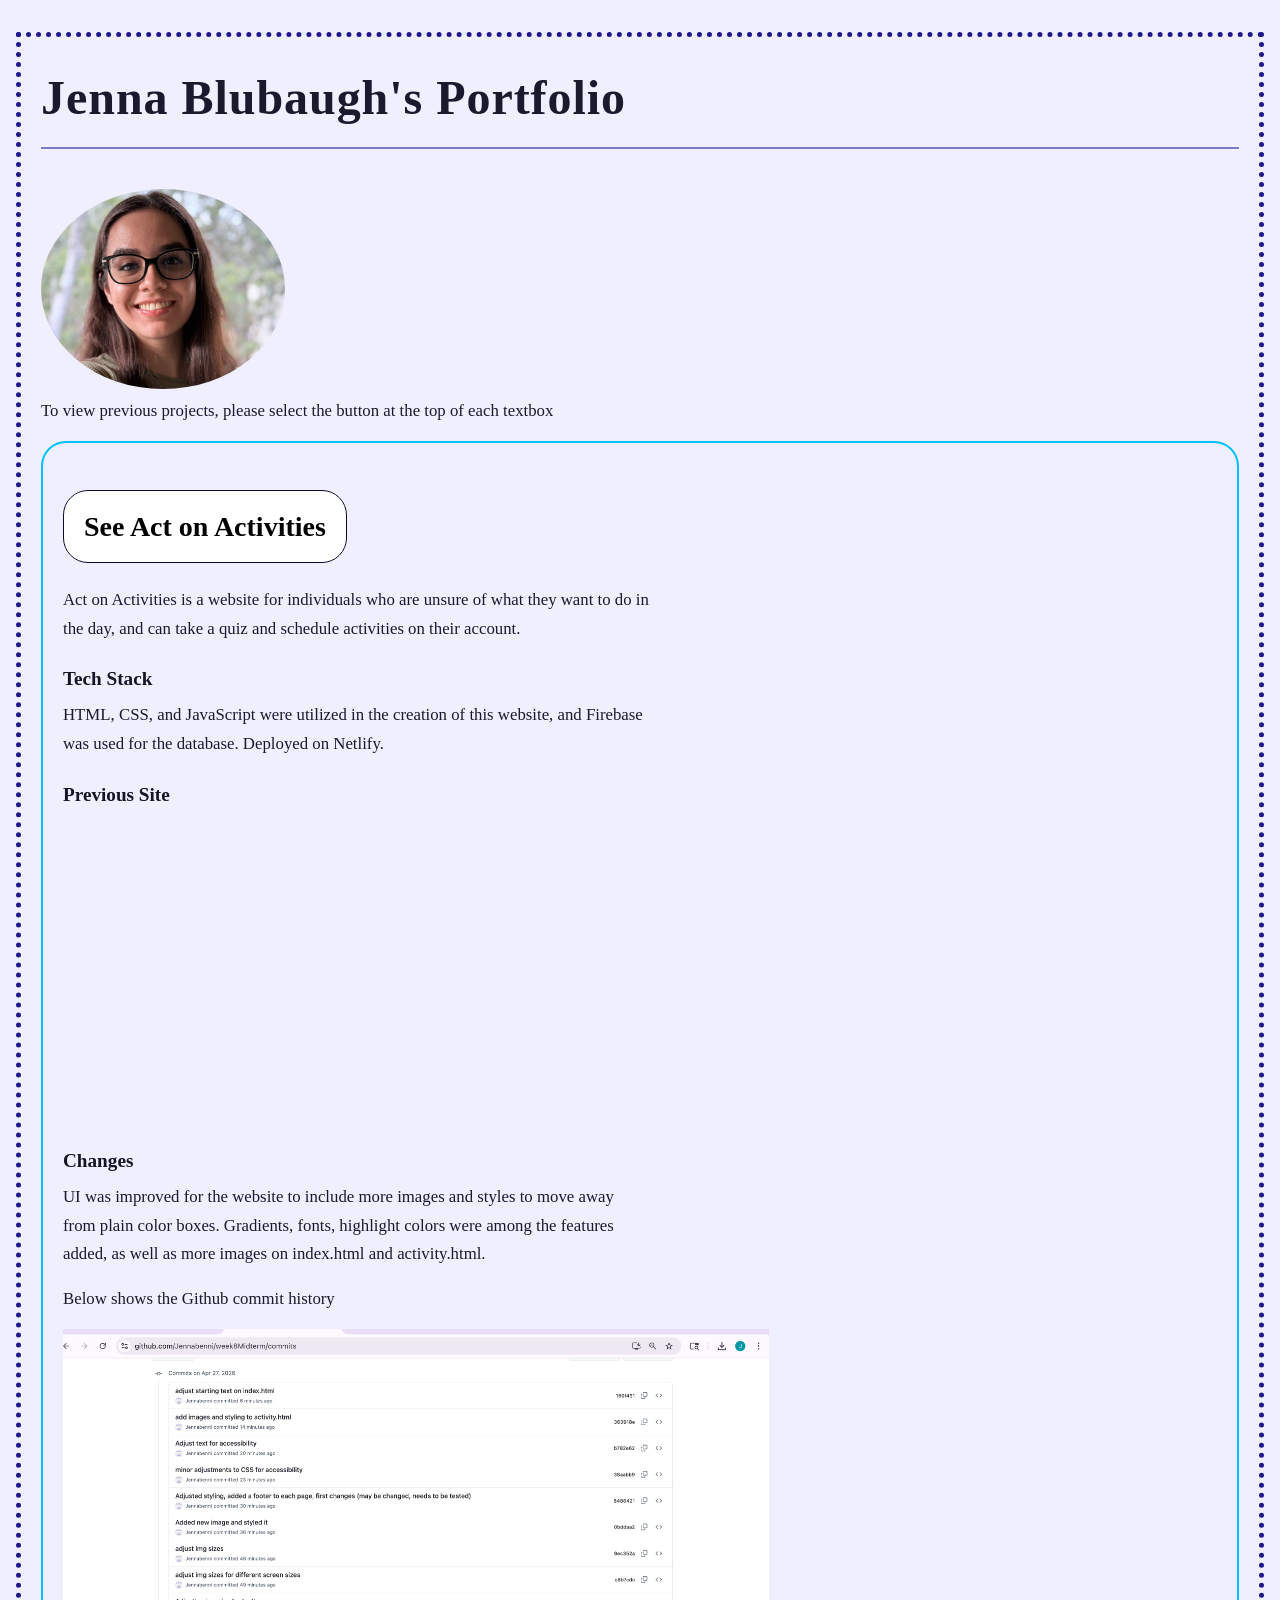
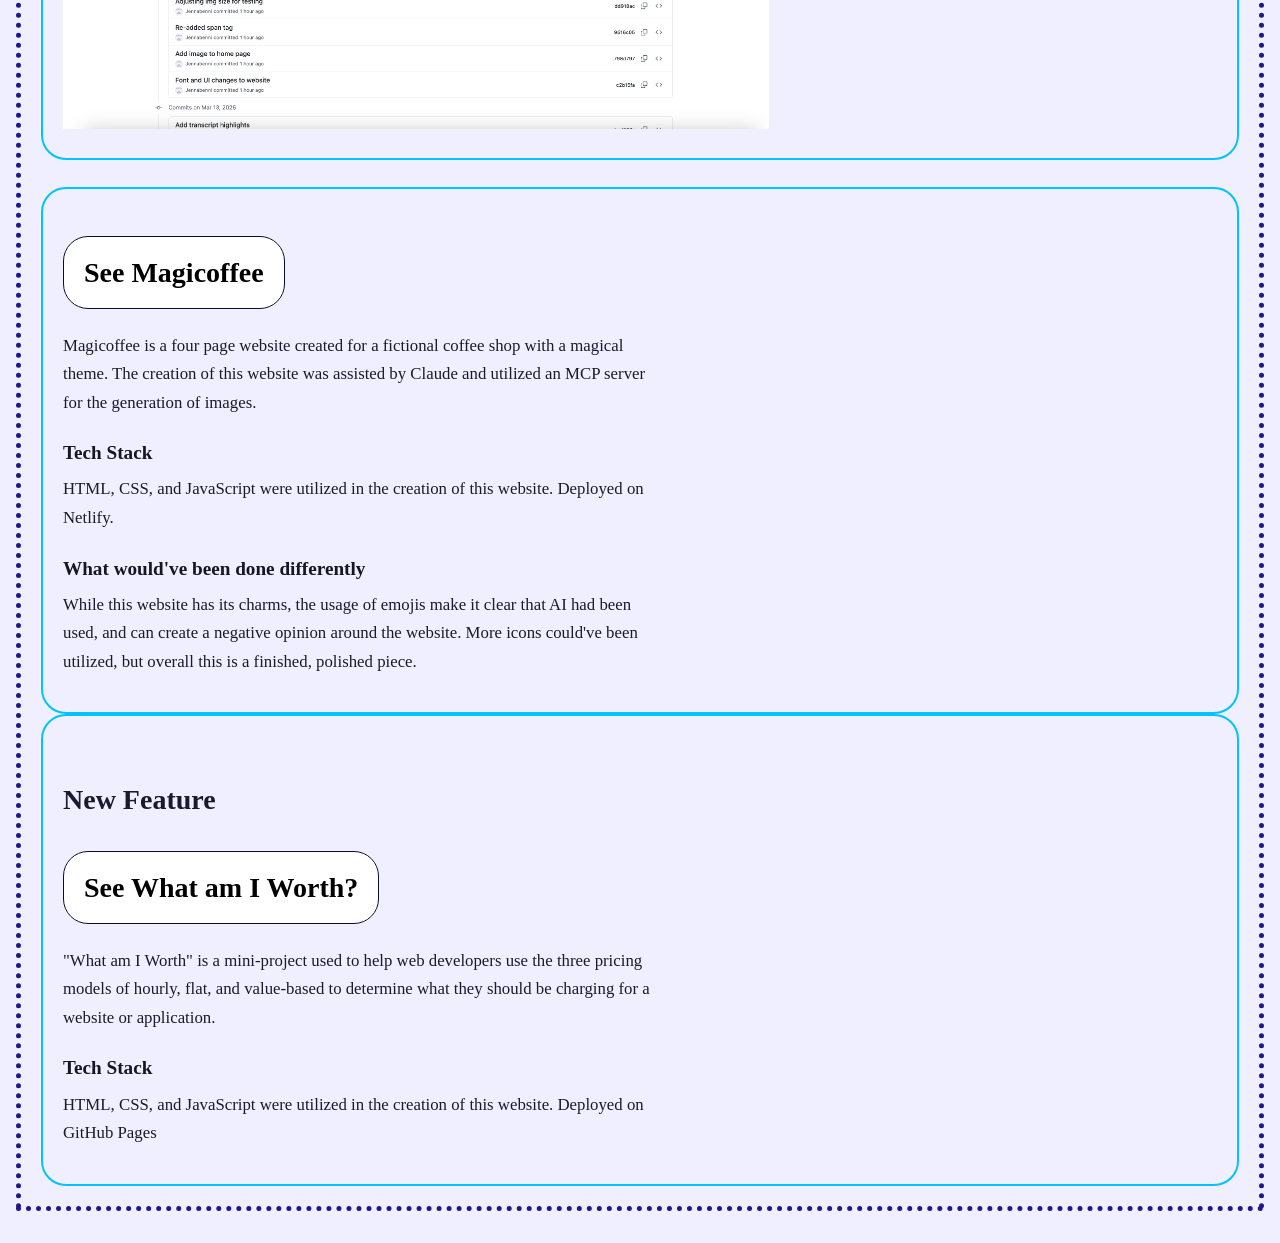
==== index.html @ 50806f48 "update index.html to include new mini-project feature" ====
<!DOCTYPE html>
<html lang="en">

<head>
    <meta charset="UTF-8">
    <meta name="viewport" content="width=device-width, initial-scale=1.0">
    <title>Jenna Blubaugh Portfolio</title>
    <link rel="stylesheet" href="css/styles.css">
</head>

<body>
    <div class="bigBox">

        <h1>Jenna Blubaugh's Portfolio</h1>

        <img src="img/headshot.png" alt="headshot of Jenna" class="headshot">

        <p>To view previous projects, please select the button at the top of each textbox</p>

        <div class="itemCards">
            <h2>
                <a href="https://actonactivities.netlify.app/">
                    See Act on Activities
                </a>
            </h2>
            <br>
            <p>Act on Activities is a website for individuals who are unsure of what they
                want to do in the day, and can take a quiz and schedule activities on their account.
            </p>

            <h3>Tech Stack</h3>
            <p>HTML, CSS, and JavaScript were utilized in the creation of this website, and Firebase was used for the
                database. Deployed on Netlify.
            </p>

            <h3>Previous Site</h3>

            <video width="400" height="300" autoplay muted>
                <source src="videos/AoASnippet.MP4" type="video/mp4">
            </video>

            <h3>Changes</h3>

            <p>UI was improved for the website to include more images and styles to move away from plain color boxes.
                Gradients,
                fonts, highlight colors were among the features added, as well as more images on index.html and
                activity.html.
            </p>

            <p>Below shows the Github commit history</p>
            <img src="img/gitHistory.png" alt="image of GitHub commit history">

        </div>
        <br>
        <div class="itemCards">
            <h2>
                <a href="https://magicoffeestaticsite.netlify.app/">See Magicoffee</a>
            </h2>
            <br>
            <p>Magicoffee is a four page website created for a fictional coffee shop with a magical theme. The creation
                of
                this
                website was assisted by Claude and utilized an MCP server for the generation of images.</p>

            <h3>Tech Stack</h3>
            <p>HTML, CSS, and JavaScript were utilized in the creation of this website. Deployed on Netlify.</p>

            <h3>What would've been done differently</h3>

            <p>While this website has its charms, the usage of emojis make it clear that AI had been used, and can
                create a
                negative opinion around the website. More icons could've been utilized, but overall this is a finished,
                polished
                piece. </p>
        </div>

        <div class="itemCards">

            <h2>New Feature</h2>

            <h2>
                <a href="https://jennabenni.github.io/newFeatureAI/">See What am I Worth?</a>
            </h2>
            <br>
            <p>"What am I Worth" is a mini-project used to
                help web developers use the three pricing models of hourly, flat, and value-based to determine what they
                should be charging for a website or application.
            </p>

            <h3>Tech Stack</h3>
            <p>HTML, CSS, and JavaScript were utilized in the creation of this website. Deployed on GitHub Pages</p>


        </div>
    </div>
</body>

</html>
---- css/styles.css ----
*,
*::before,
*::after {
    box-sizing: border-box;
    margin: 0;
    padding: 0;

}

.bigBox {
    border: solid 5px rgb(31, 23, 139);
    /*
    border-right: solid 10px rgb(52, 37, 255);


    border-top: none;
    border-left: none;
    border-bottom: none;*/
    border-style: dotted;
    padding: 20px;
}

.itemCards {
    border: solid 2px rgb(0, 195, 255);
    padding: 20px;
    border-radius: 25px;

}

img {
    height: 400px;
    width: auto;
}

.headshot {
    border-radius: 50%;
    height: 200px;
}

body {
    background-color: rgb(239, 239, 255);
    font-family: Georgia, 'Times New Roman', Times, serif;
    color: #1a1a2e;
    line-height: 1.7;
    padding: 2rem 1rem;

}

h1 {
    font-size: clamp(2rem, 5vw, 3rem);
    font-weight: bold;
    margin-bottom: 2.5rem;
    letter-spacing: 0.02em;
    border-bottom: 2px solid #7b7bbd;
    padding-bottom: 0.5rem;
}

h2 {
    font-size: clamp(1.25rem, 3vw, 1.75rem);
    margin-top: 2.5rem;
    margin-bottom: 0.5rem;

}

h2 a {
    color: #000000;
    text-decoration: none;
    background-color: white;
    border: solid 1px rgb(11, 11, 45);
    border-radius: 25px;
    padding: 20px;


}

h2 a:hover {
    text-decoration: none;
    color: #ffffff;
    background-color: rgb(47, 19, 71);

}



h3 {
    font-size: clamp(1rem, 2.5vw, 1.2rem);
    margin-top: 1.25rem;
    margin-bottom: 0.35rem;
    color: #151523;
}

p {
    max-width: 70ch;
    margin-bottom: 1rem;
    font-size: clamp(0.95rem, 2vw, 1.05rem);
}

.project {
    margin-bottom: 3rem;
}

main,
.content {
    max-width: 800px;
    margin: 0 auto;
}

@media (max-width: 600px) {
    body {
        padding: 1.25rem 0.75rem;
    }

    h1 {
        margin-bottom: 1.5rem;
    }

    h2 {
        margin-top: 2rem;
    }
}
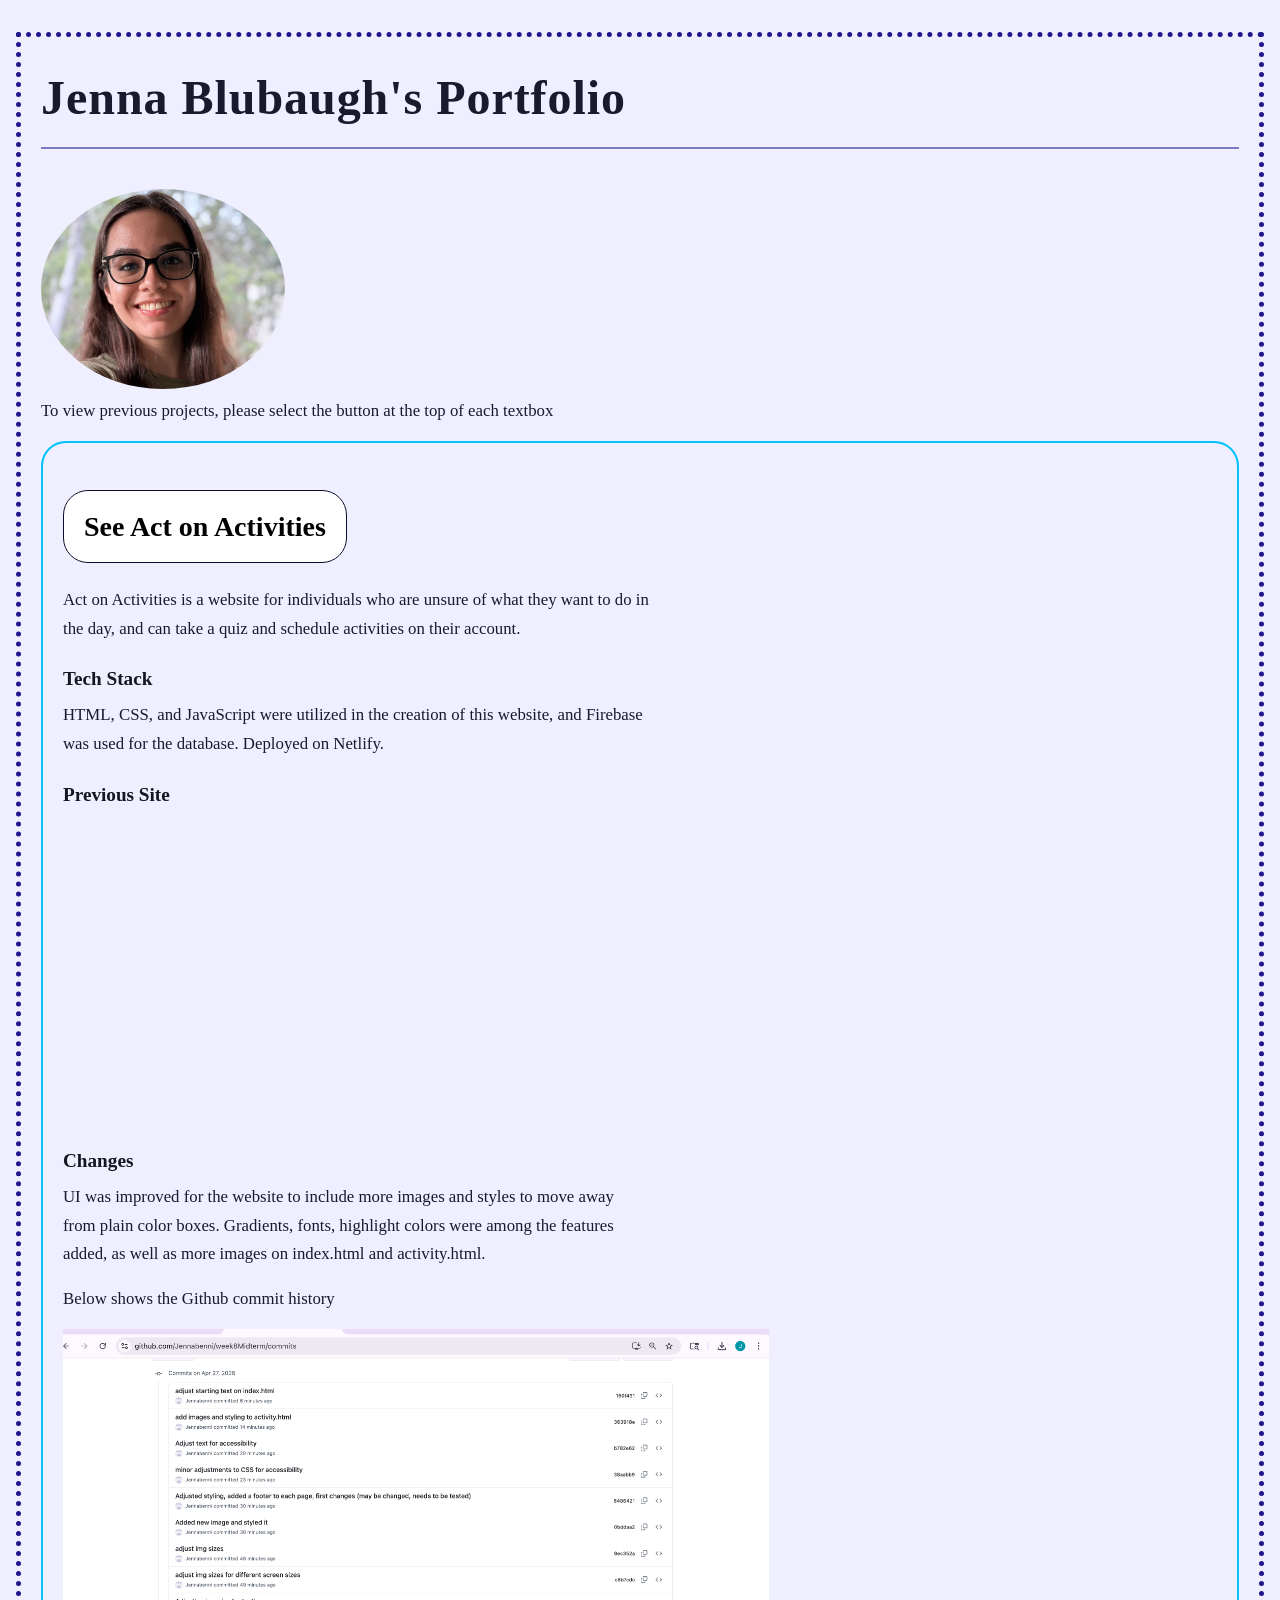
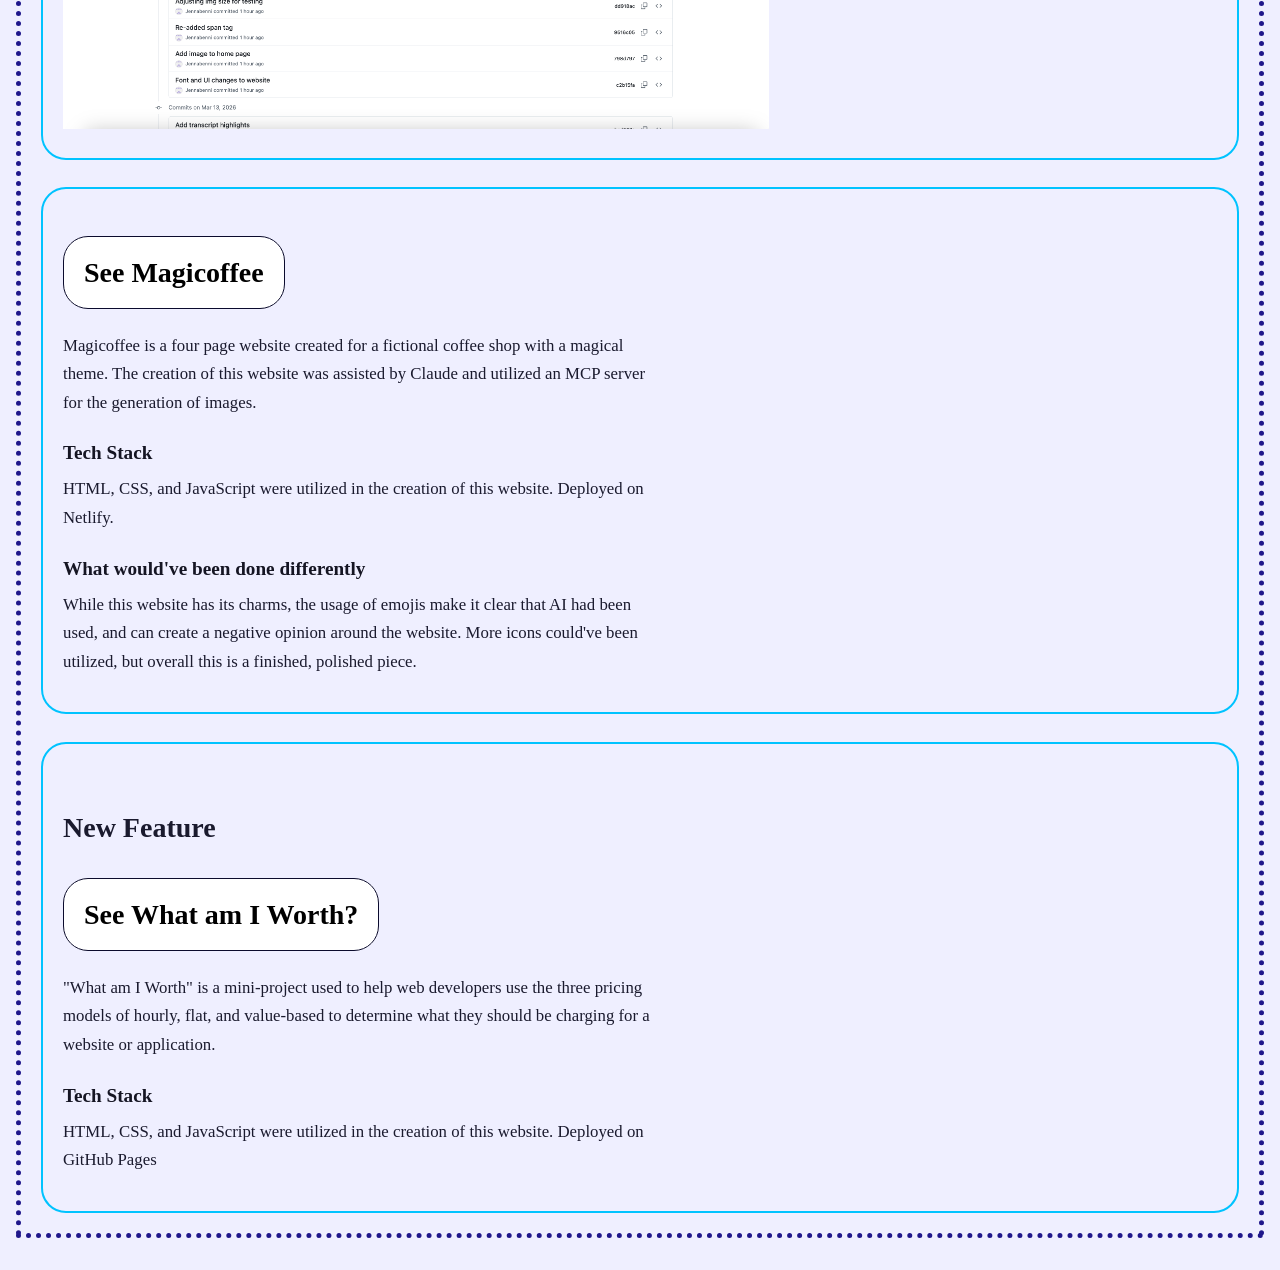
==== commit f538effa: "Add break" ====
--- a/index.html
+++ b/index.html
@@ -73,6 +73,7 @@
                 polished
                 piece. </p>
         </div>
+        <br>
 
         <div class="itemCards">
 
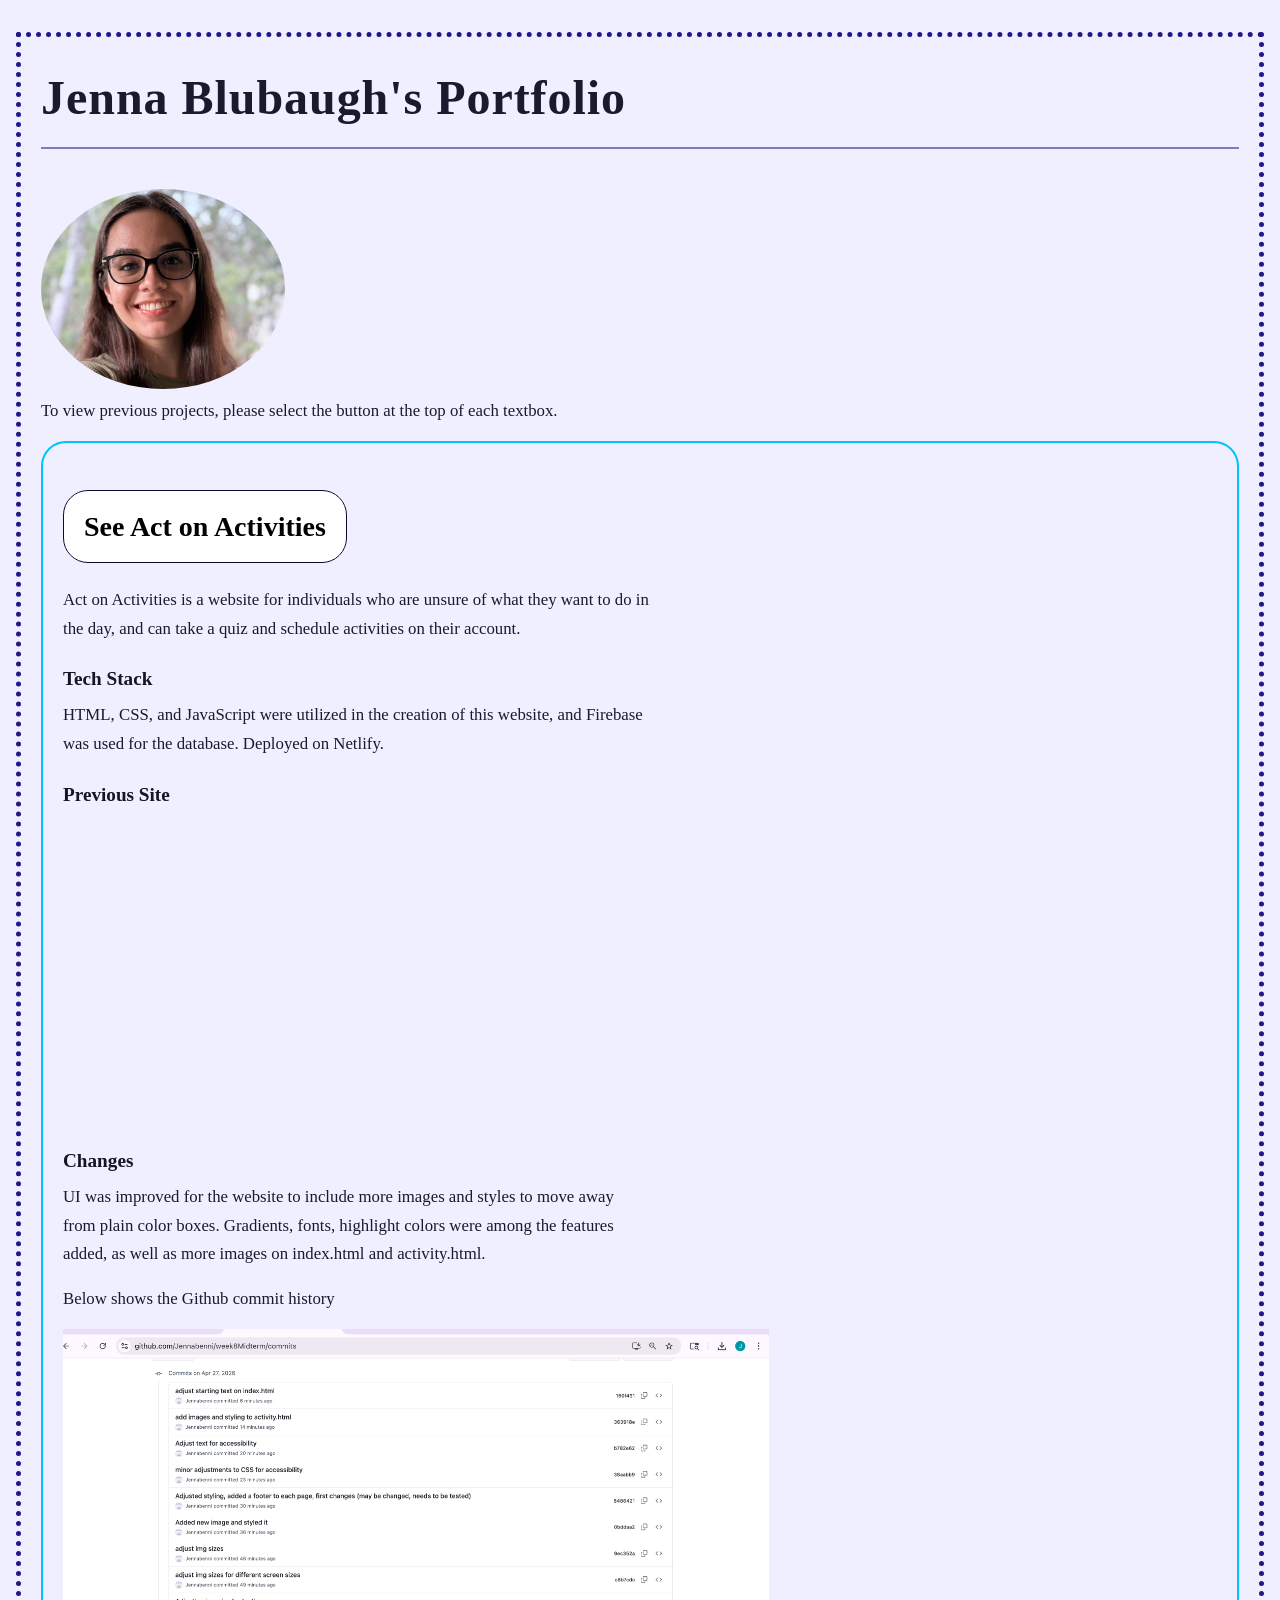
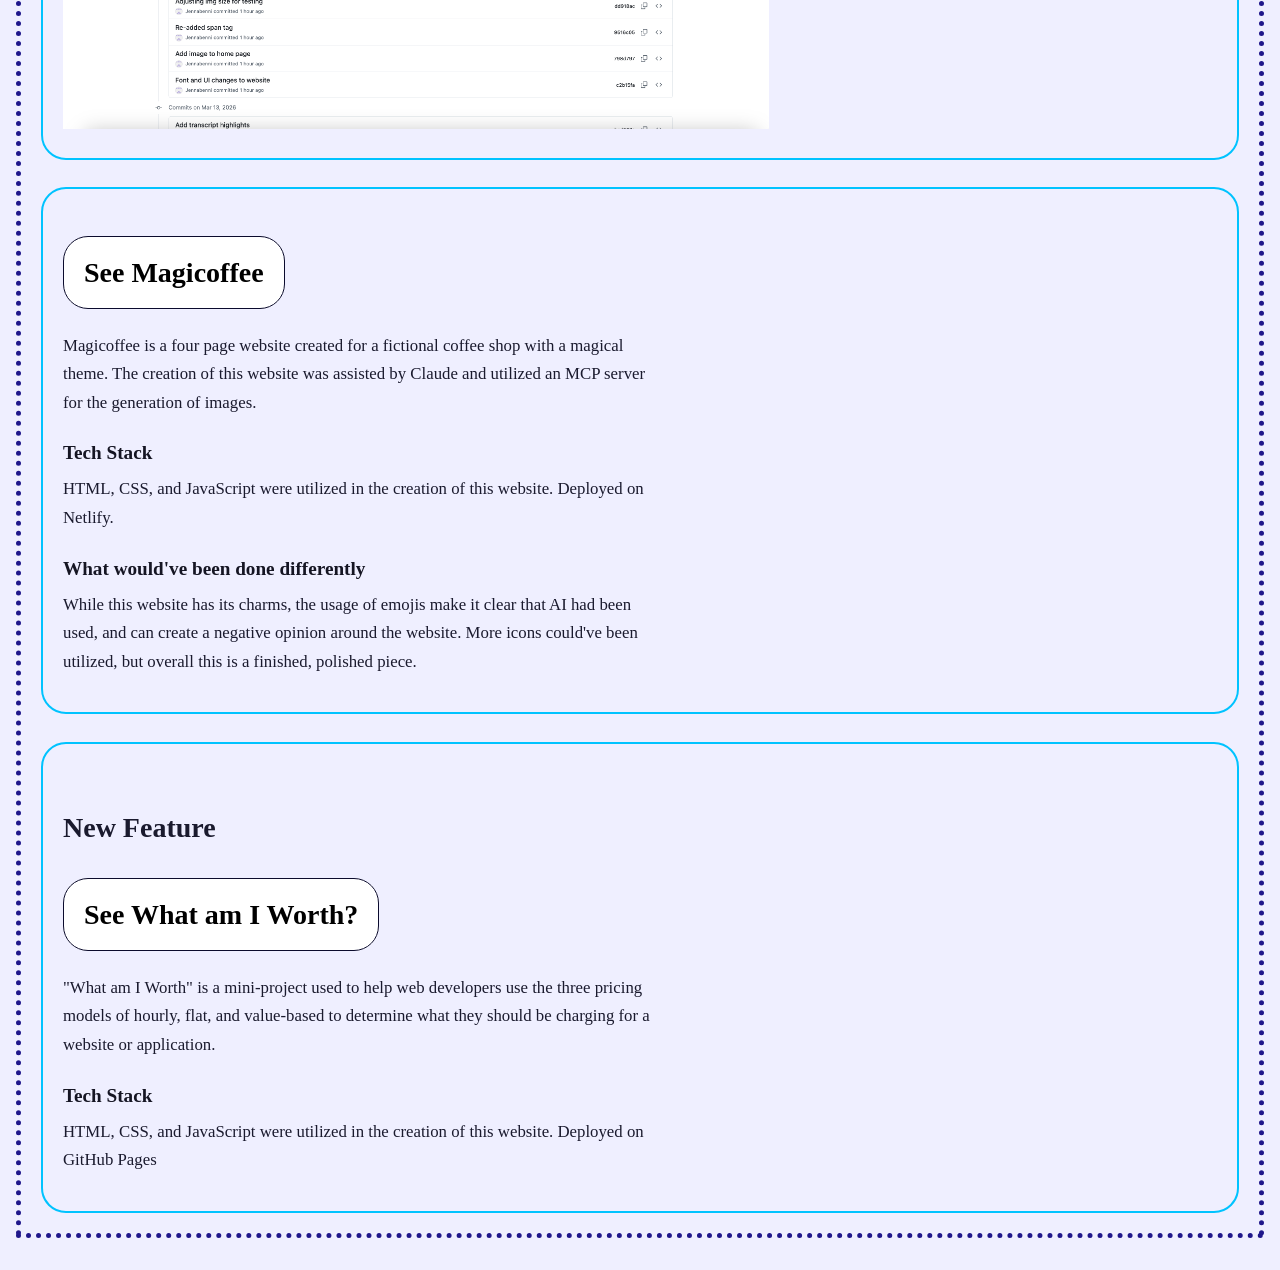
==== commit 95a9ade6: "Added a period to sentence" ====
--- a/index.html
+++ b/index.html
@@ -15,7 +15,7 @@
 
         <img src="img/headshot.png" alt="headshot of Jenna" class="headshot">
 
-        <p>To view previous projects, please select the button at the top of each textbox</p>
+        <p>To view previous projects, please select the button at the top of each textbox.</p>
 
         <div class="itemCards">
             <h2>
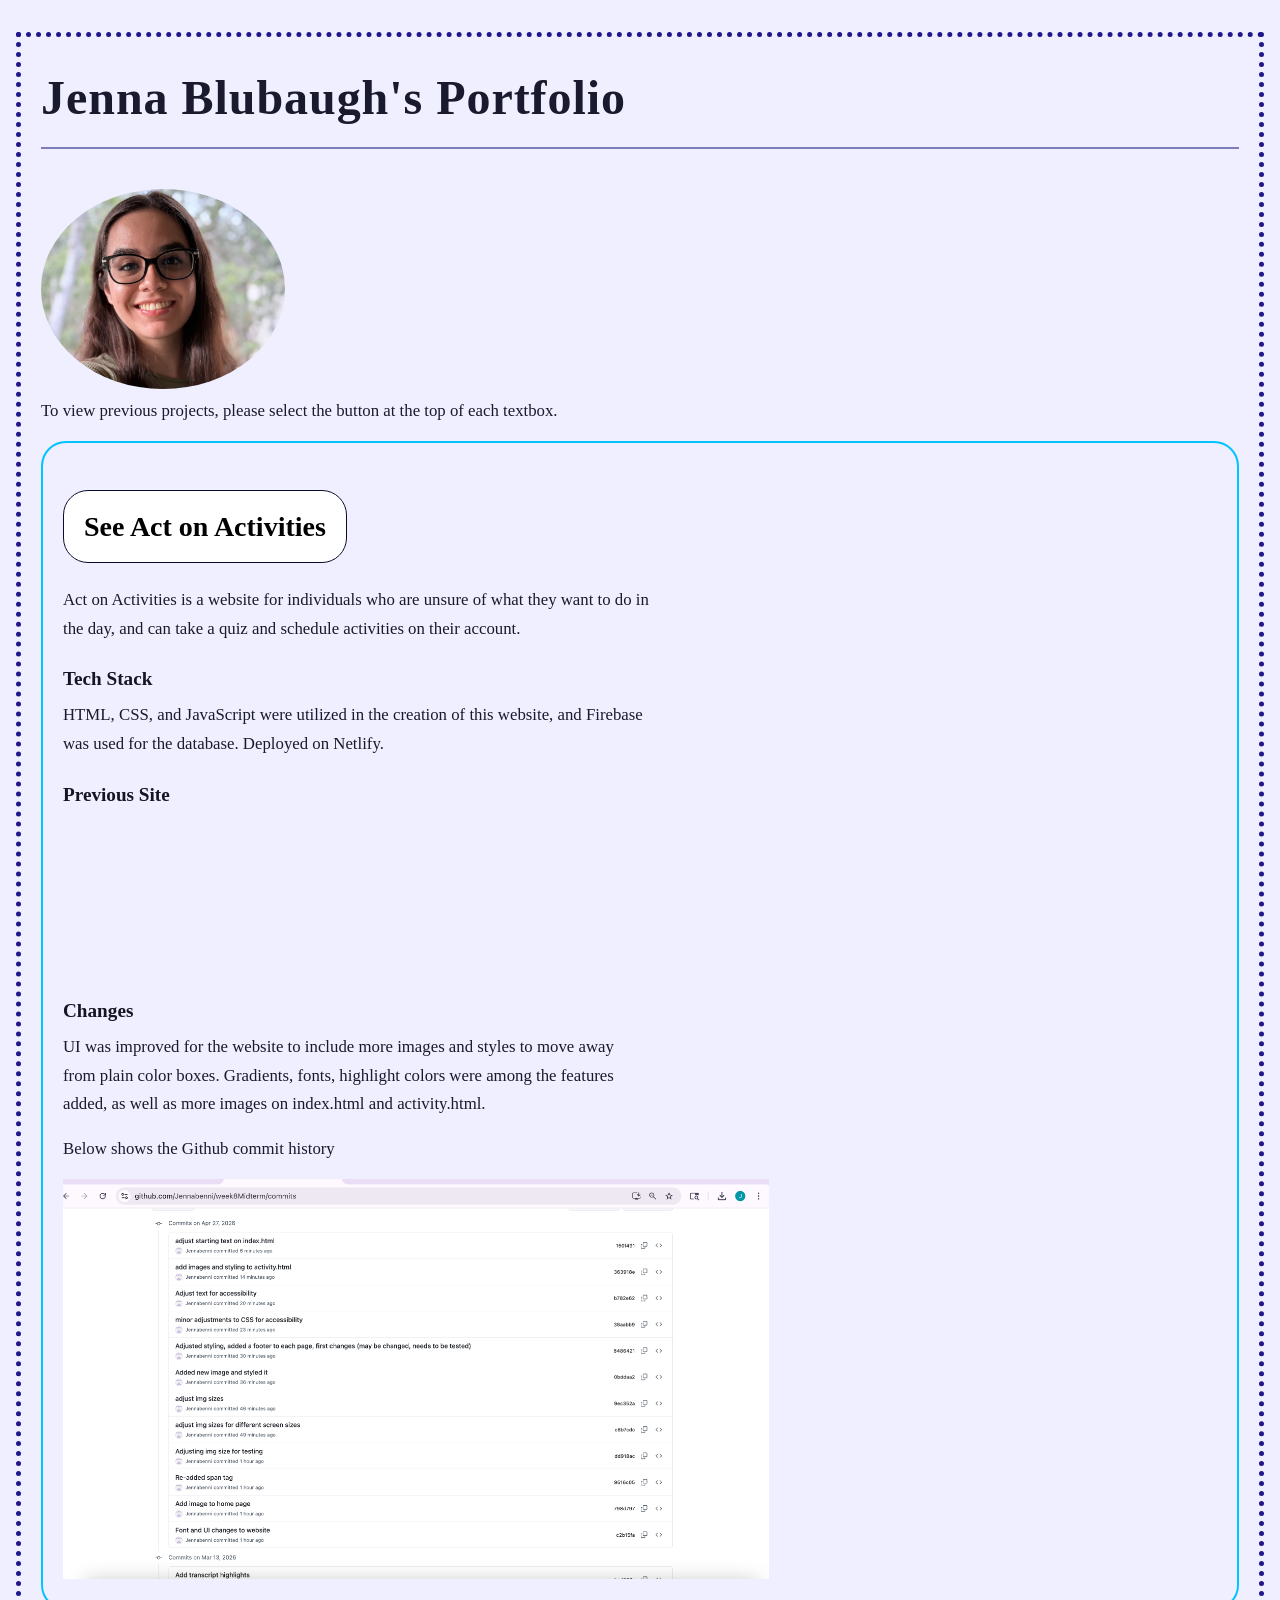
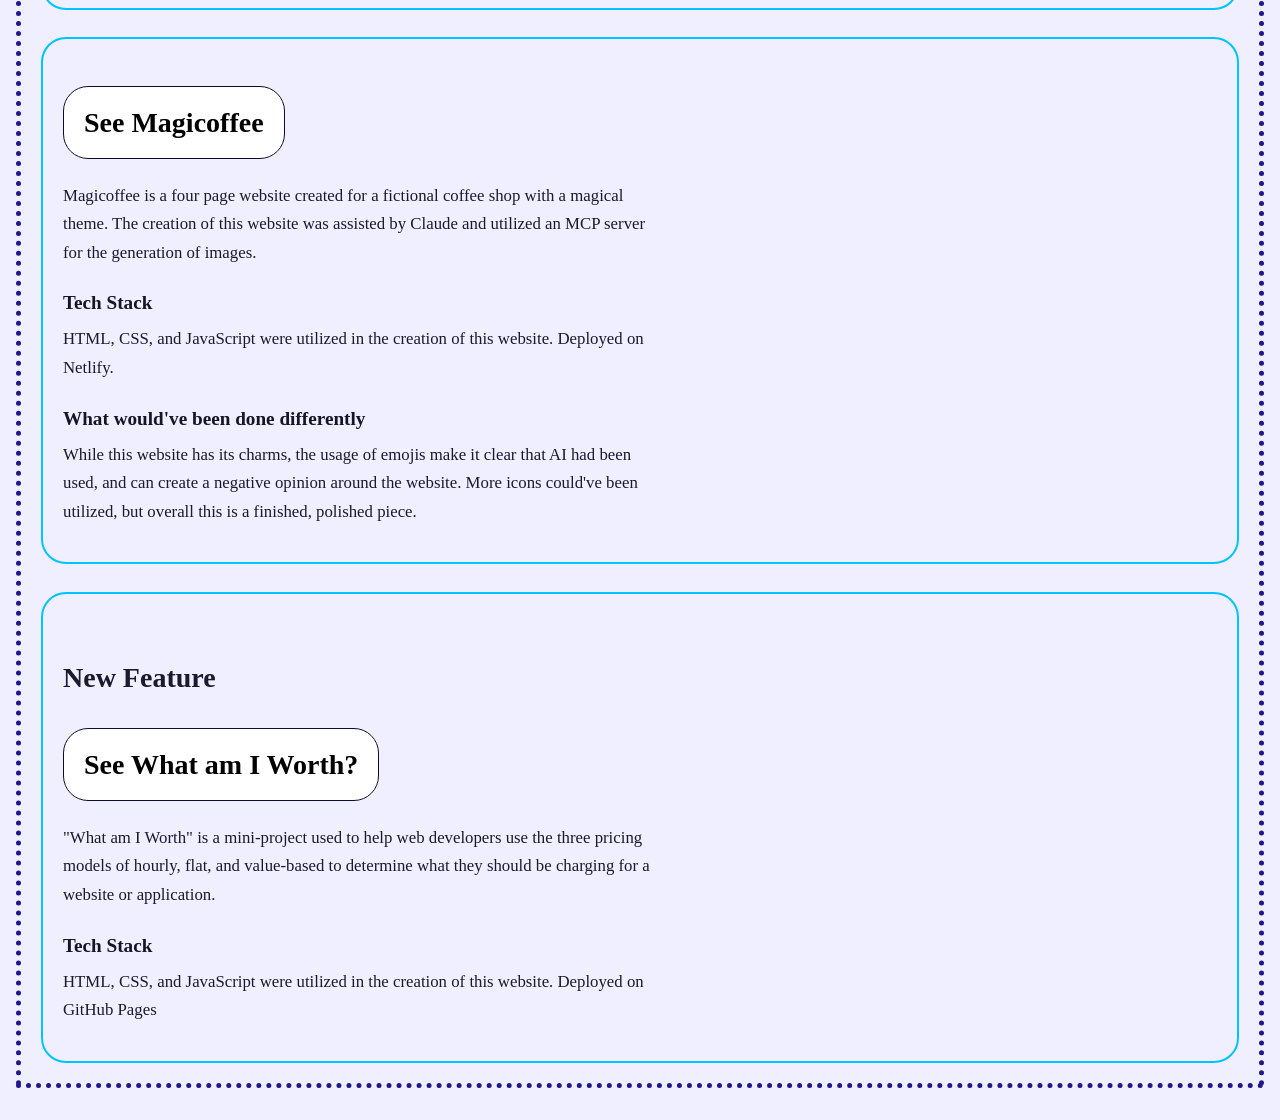
==== commit d2f84787: "Change video dimensions to auto for index.html" ====
--- a/index.html
+++ b/index.html
@@ -35,7 +35,7 @@
 
             <h3>Previous Site</h3>
 
-            <video width="400" height="300" autoplay muted>
+            <video width="auto" height="auto" autoplay muted>
                 <source src="videos/AoASnippet.MP4" type="video/mp4">
             </video>
 
@@ -96,4 +96,4 @@
     </div>
 </body>
 
-</html>+</html>
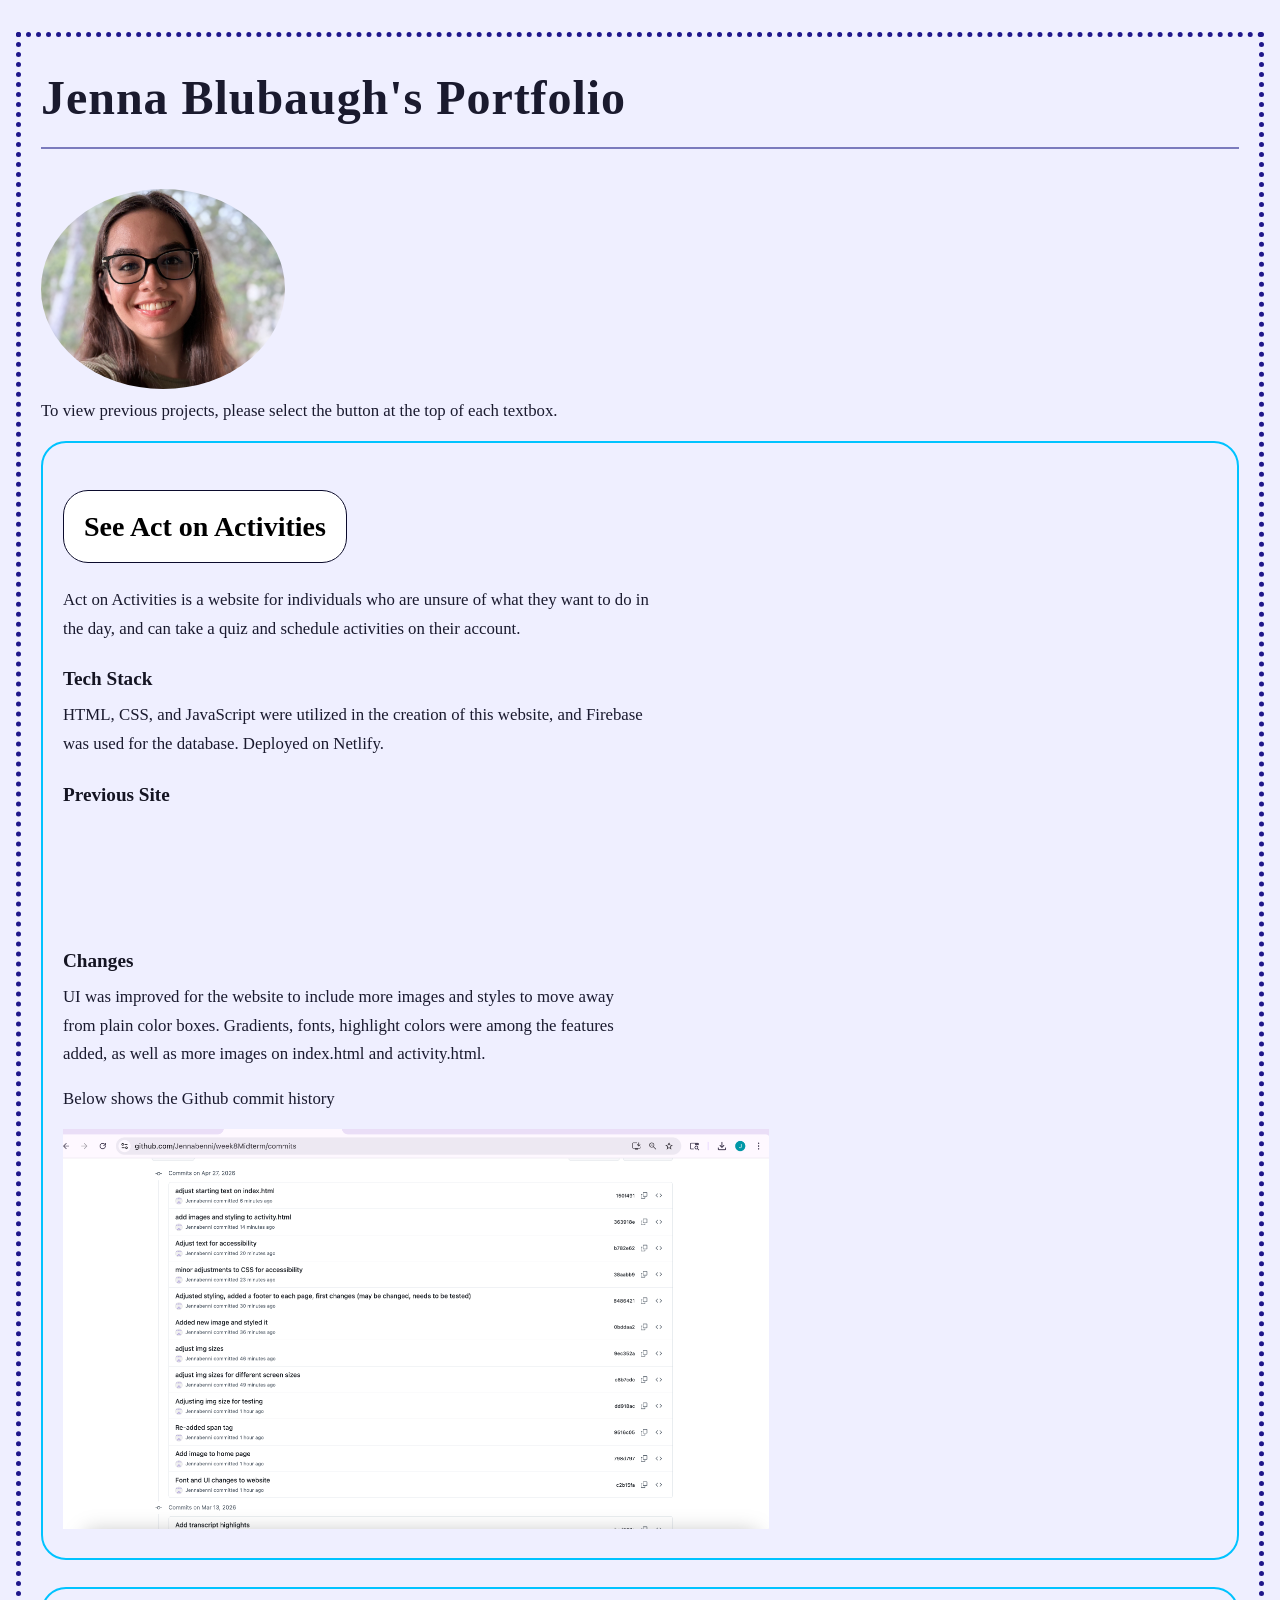
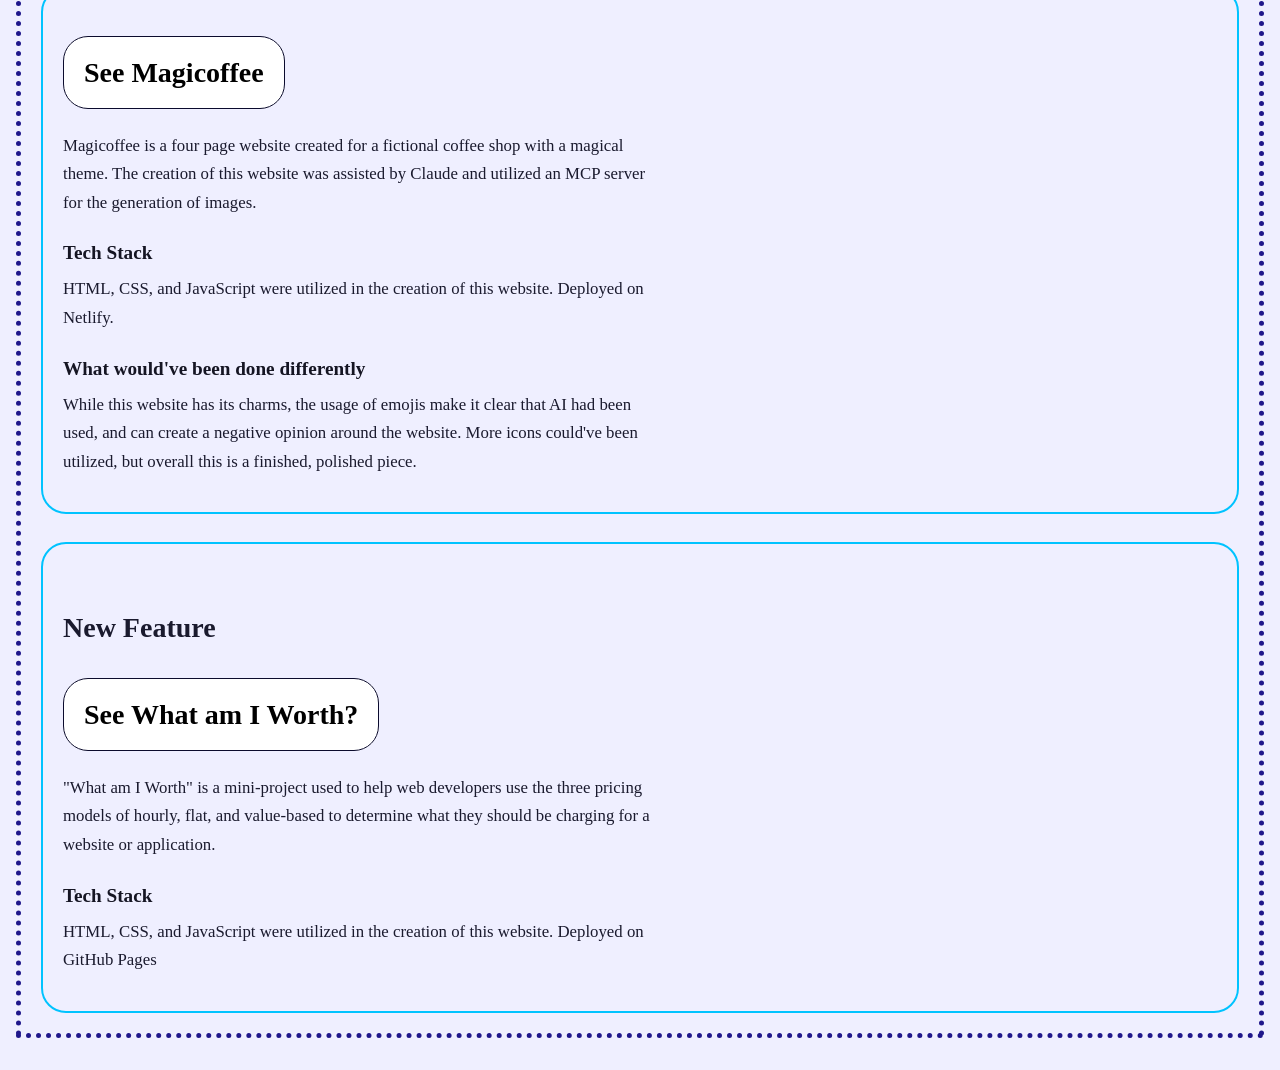
==== commit a2742d86: "Adjust video dimensions in index.html" ====
--- a/index.html
+++ b/index.html
@@ -35,7 +35,7 @@
 
             <h3>Previous Site</h3>
 
-            <video width="auto" height="auto" autoplay muted>
+            <video width="200" height="auto" autoplay muted>
                 <source src="videos/AoASnippet.MP4" type="video/mp4">
             </video>
 
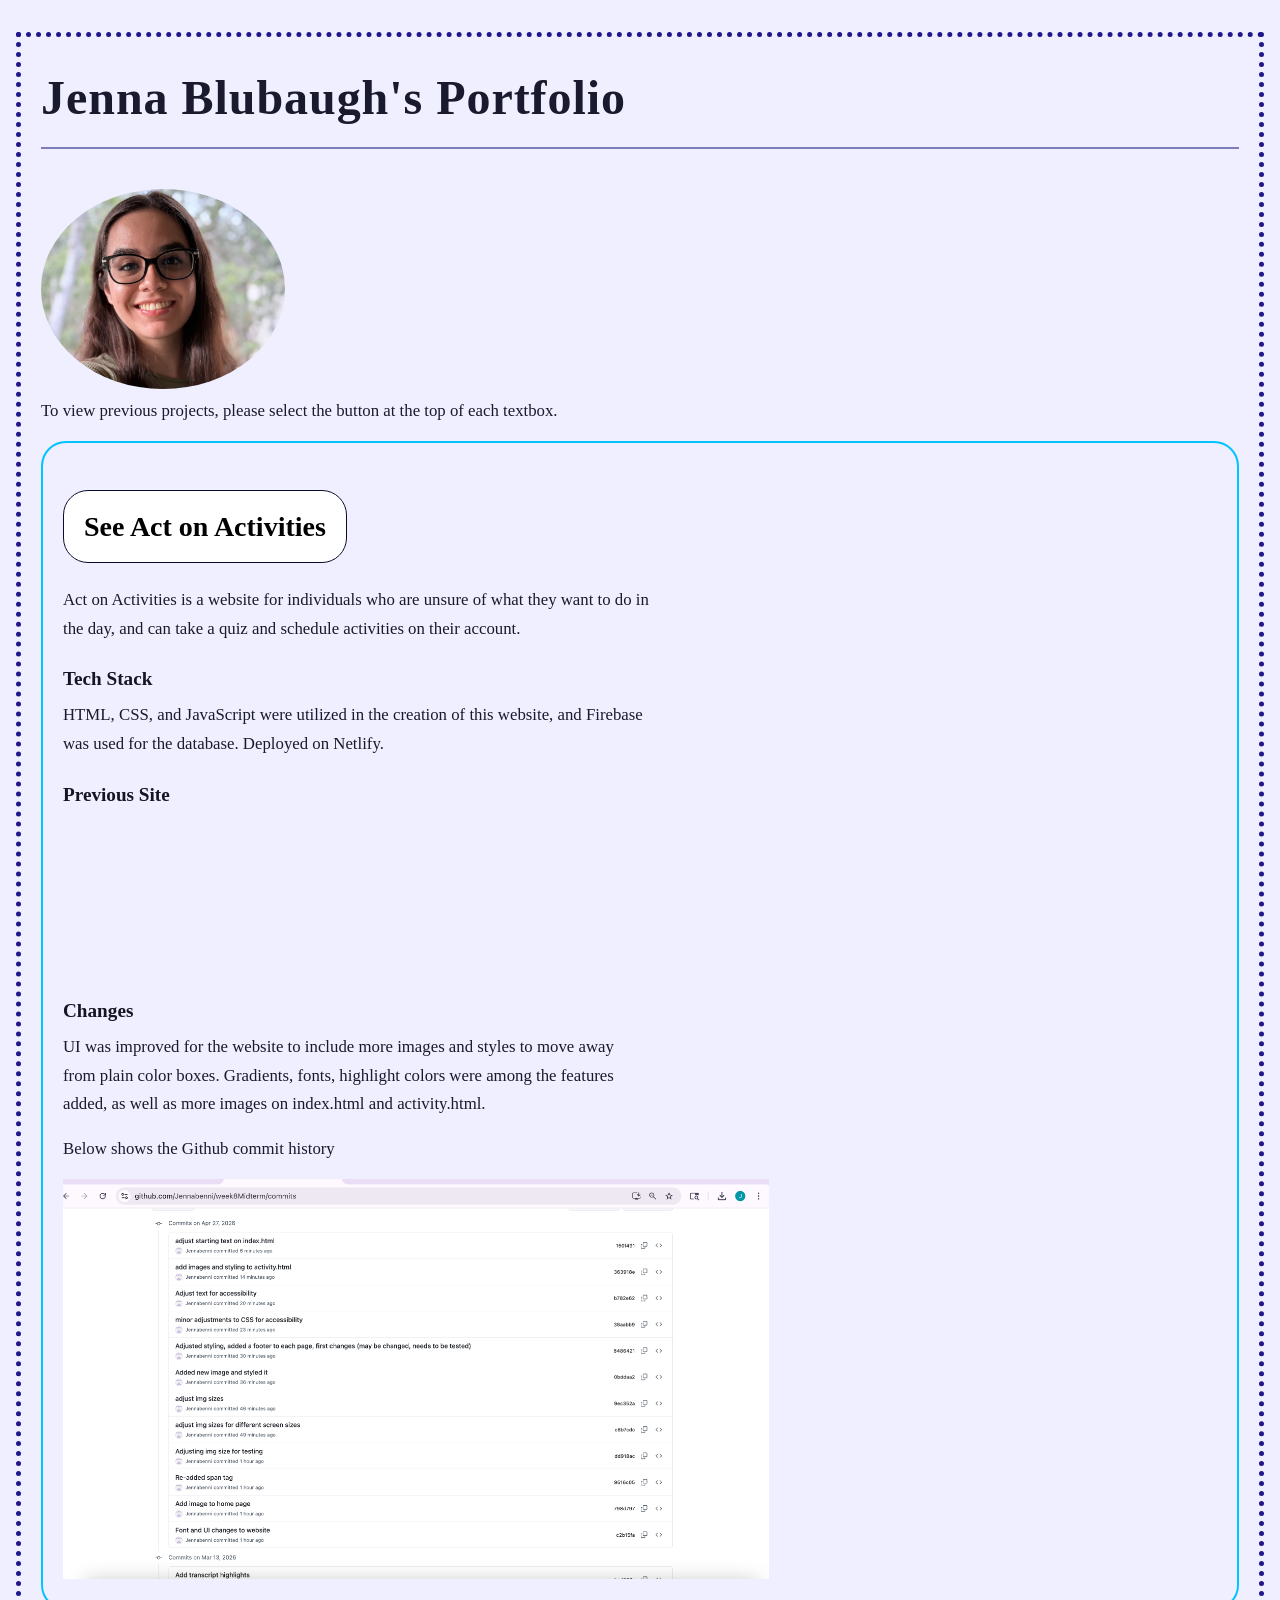
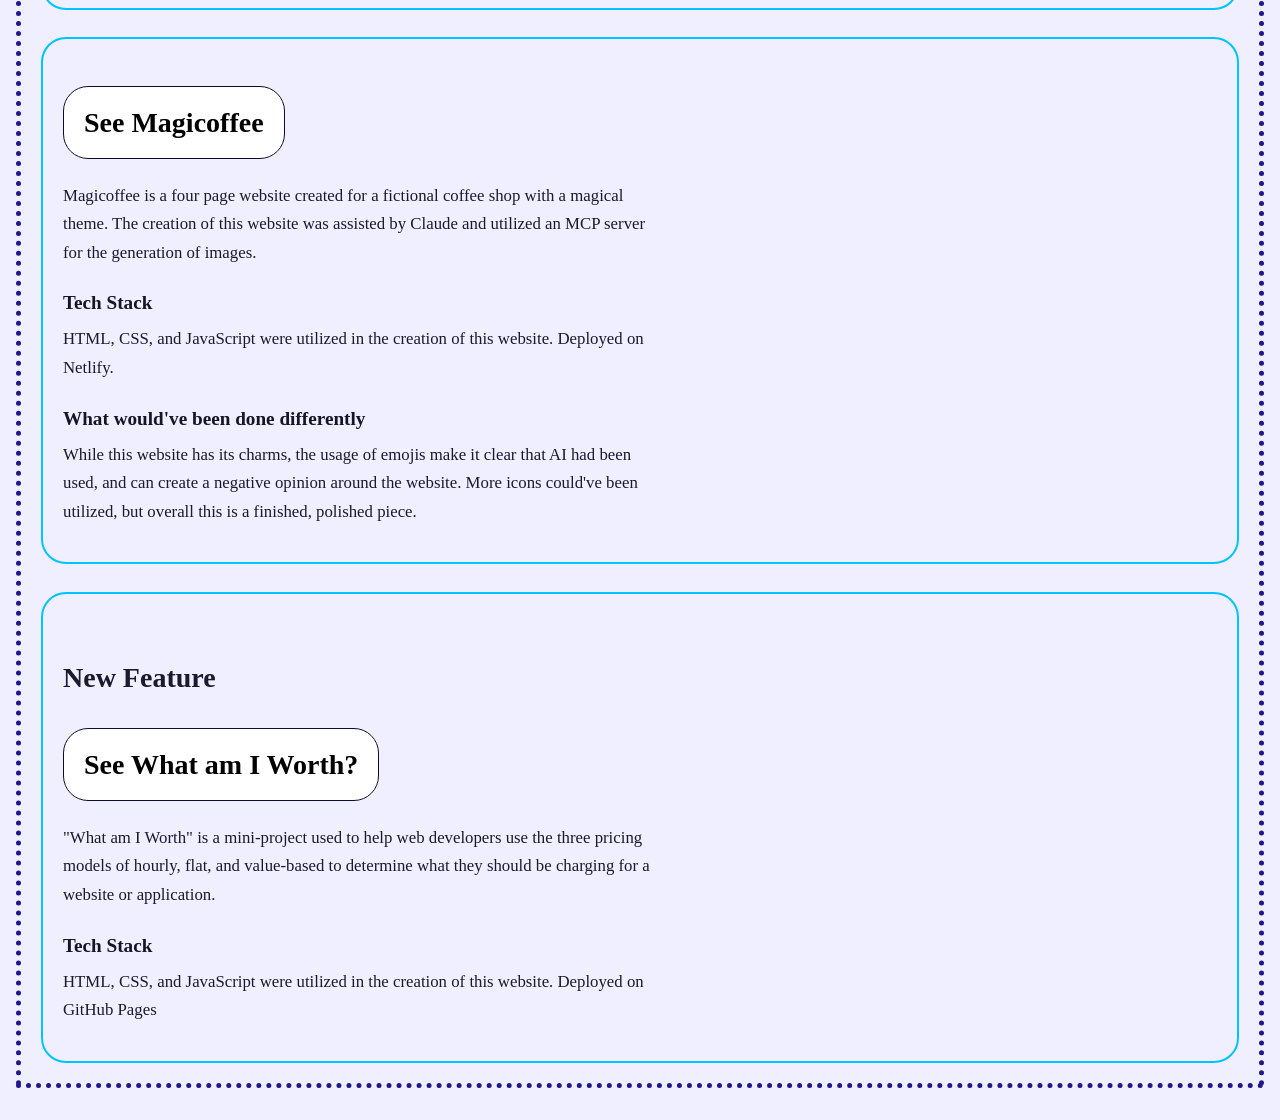
==== commit 4285f367: "Update video element dimensions in index.html" ====
--- a/index.html
+++ b/index.html
@@ -35,7 +35,7 @@
 
             <h3>Previous Site</h3>
 
-            <video width="200" height="auto" autoplay muted>
+            <video width="300" height="auto" autoplay muted>
                 <source src="videos/AoASnippet.MP4" type="video/mp4">
             </video>
 
--- a/css/styles.css
+++ b/css/styles.css
@@ -117,4 +117,9 @@
     h2 {
         margin-top: 2rem;
     }
-}+
+    img {
+    height: auto;
+    width: auto;
+}
+}
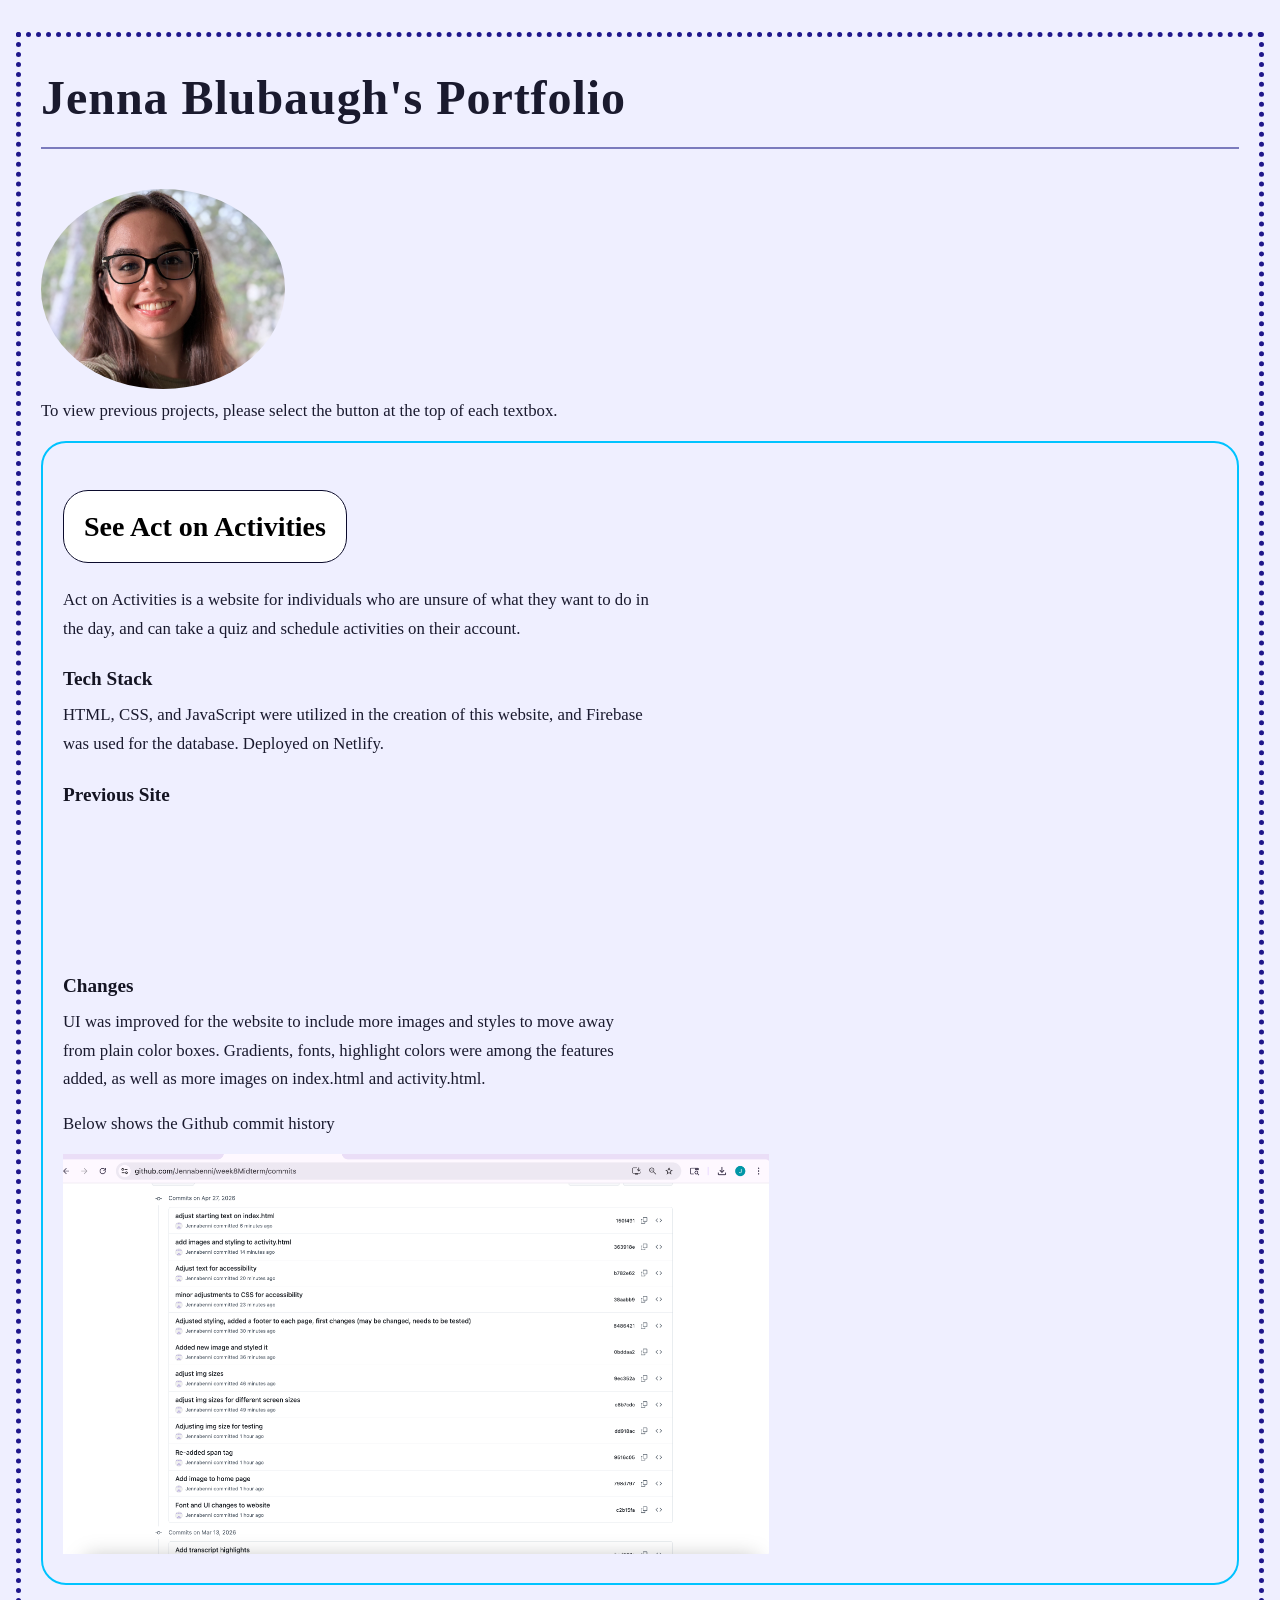
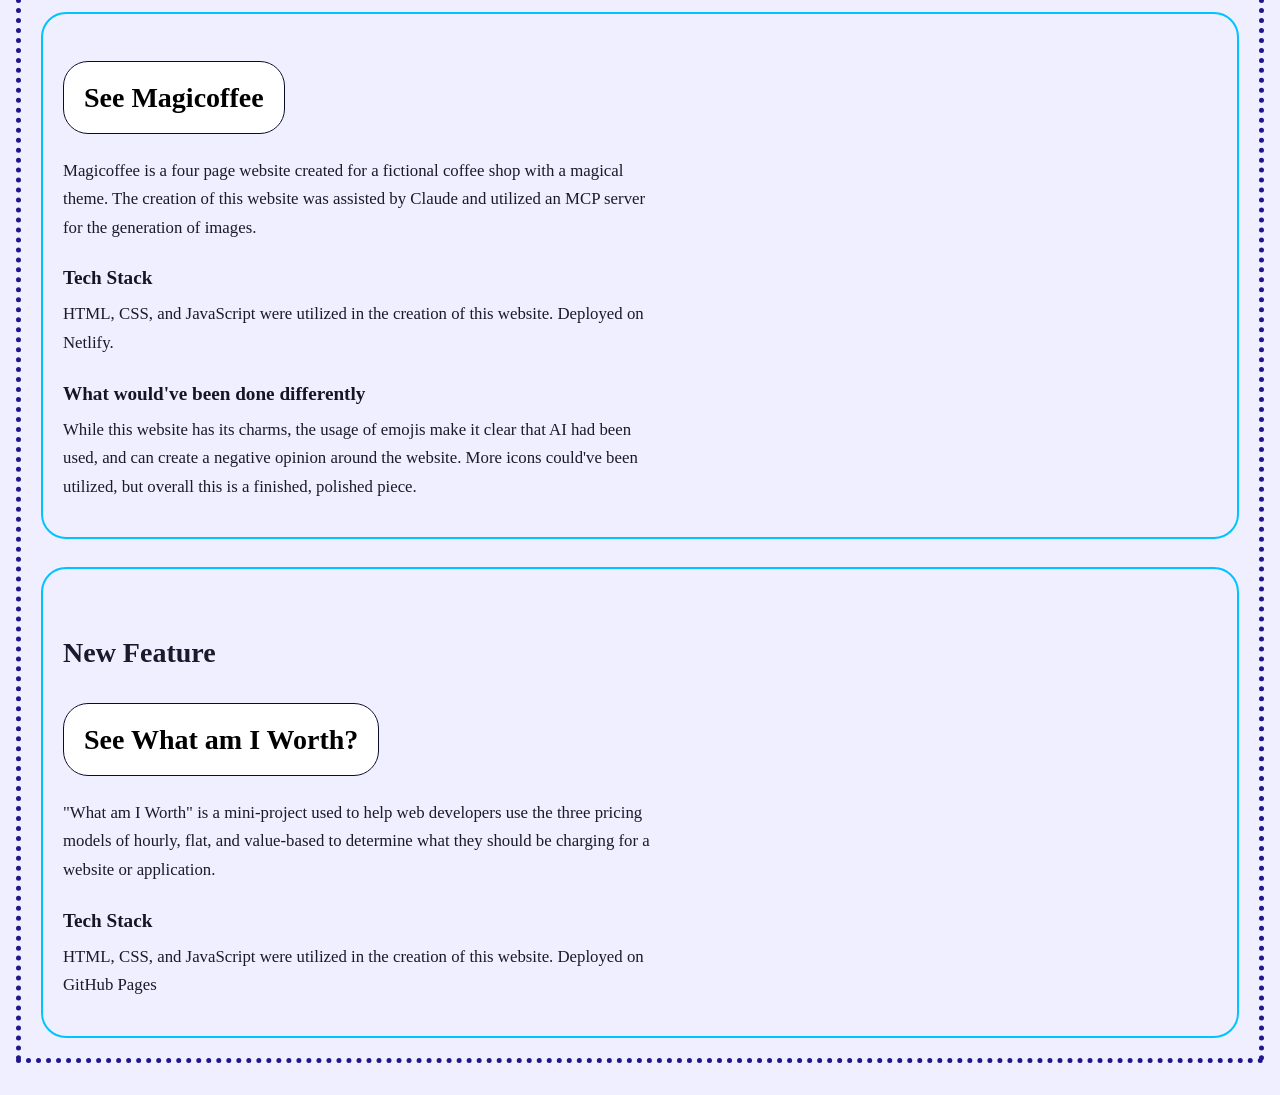
==== commit e5b95257: "Adjust video width in index.html" ====
--- a/index.html
+++ b/index.html
@@ -35,7 +35,7 @@
 
             <h3>Previous Site</h3>
 
-            <video width="300" height="auto" autoplay muted>
+            <video width="250" height="auto" autoplay muted>
                 <source src="videos/AoASnippet.MP4" type="video/mp4">
             </video>
 
--- a/css/styles.css
+++ b/css/styles.css
@@ -120,6 +120,6 @@
 
     img {
     height: auto;
-    width: auto;
+    width: 300px;
 }
 }
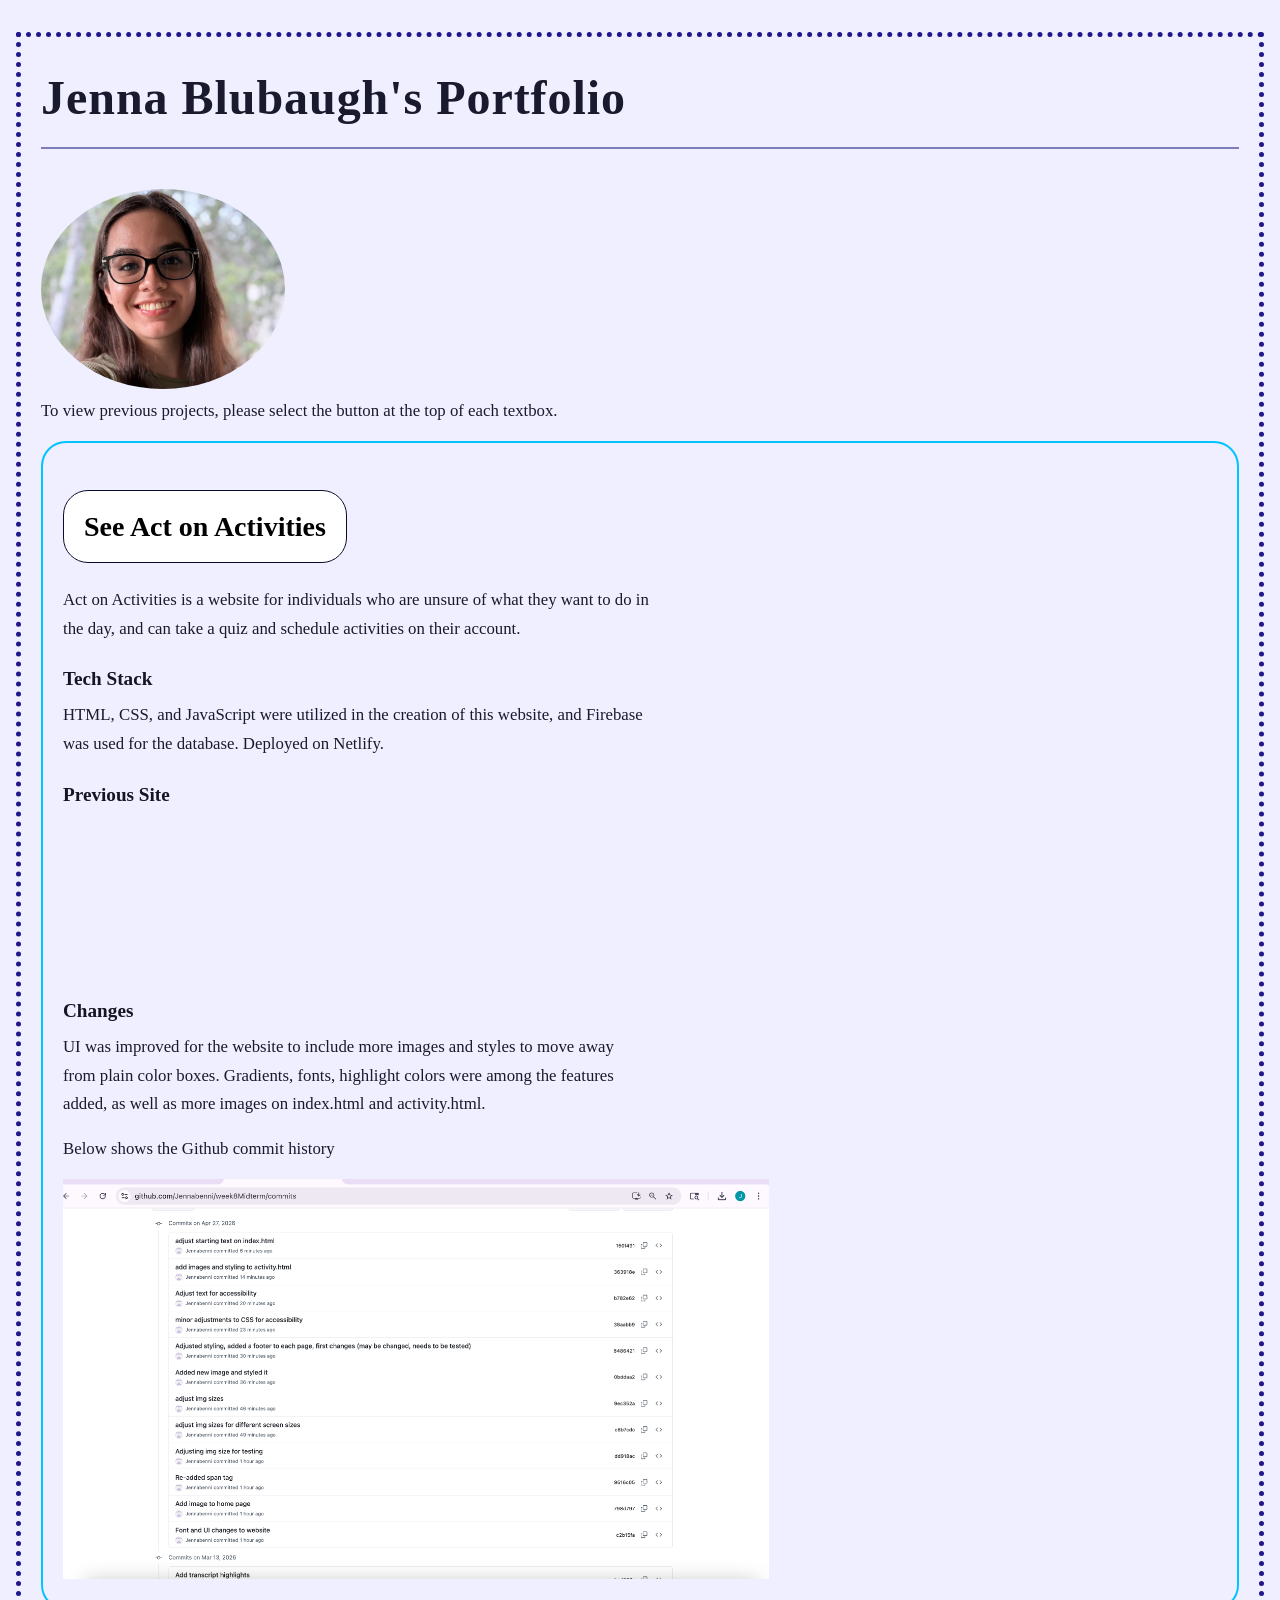
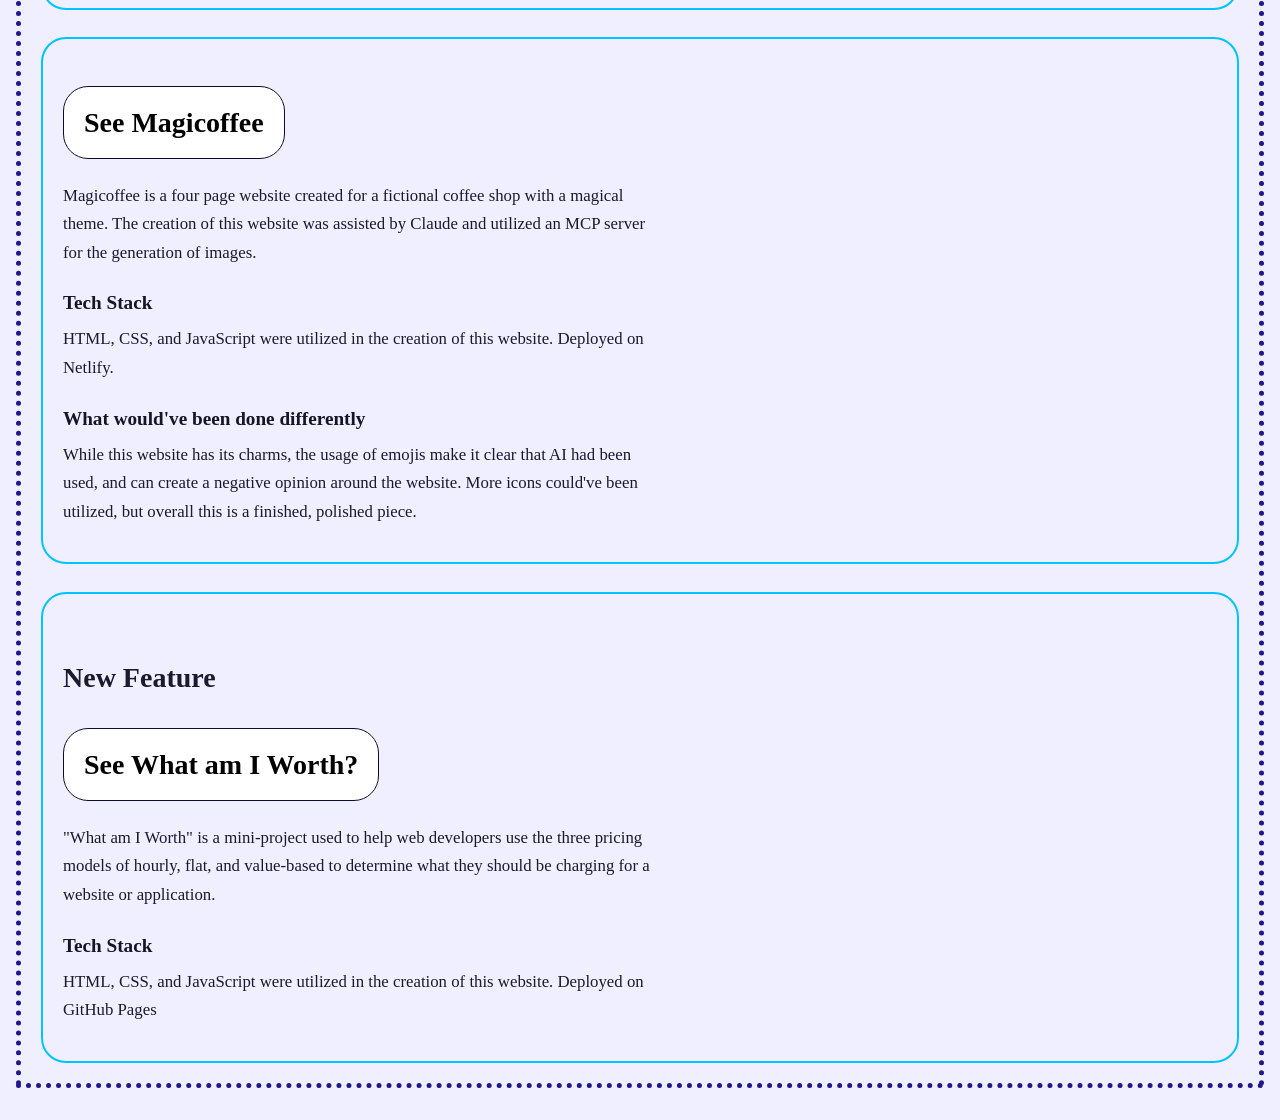
==== commit f3091cc4: "Change video width attribute to 'auto'" ====
--- a/index.html
+++ b/index.html
@@ -35,7 +35,7 @@
 
             <h3>Previous Site</h3>
 
-            <video width="250" height="auto" autoplay muted>
+            <video width="auto" height="auto" autoplay muted>
                 <source src="videos/AoASnippet.MP4" type="video/mp4">
             </video>
 
--- a/css/styles.css
+++ b/css/styles.css
@@ -35,6 +35,7 @@
 .headshot {
     border-radius: 50%;
     height: 200px;
+    width:auto;
 }
 
 body {
@@ -122,4 +123,9 @@
     height: auto;
     width: 300px;
 }
+    .headshot {
+    border-radius: 50%;
+    height: 200px;
+    width:auto;
 }
+}
